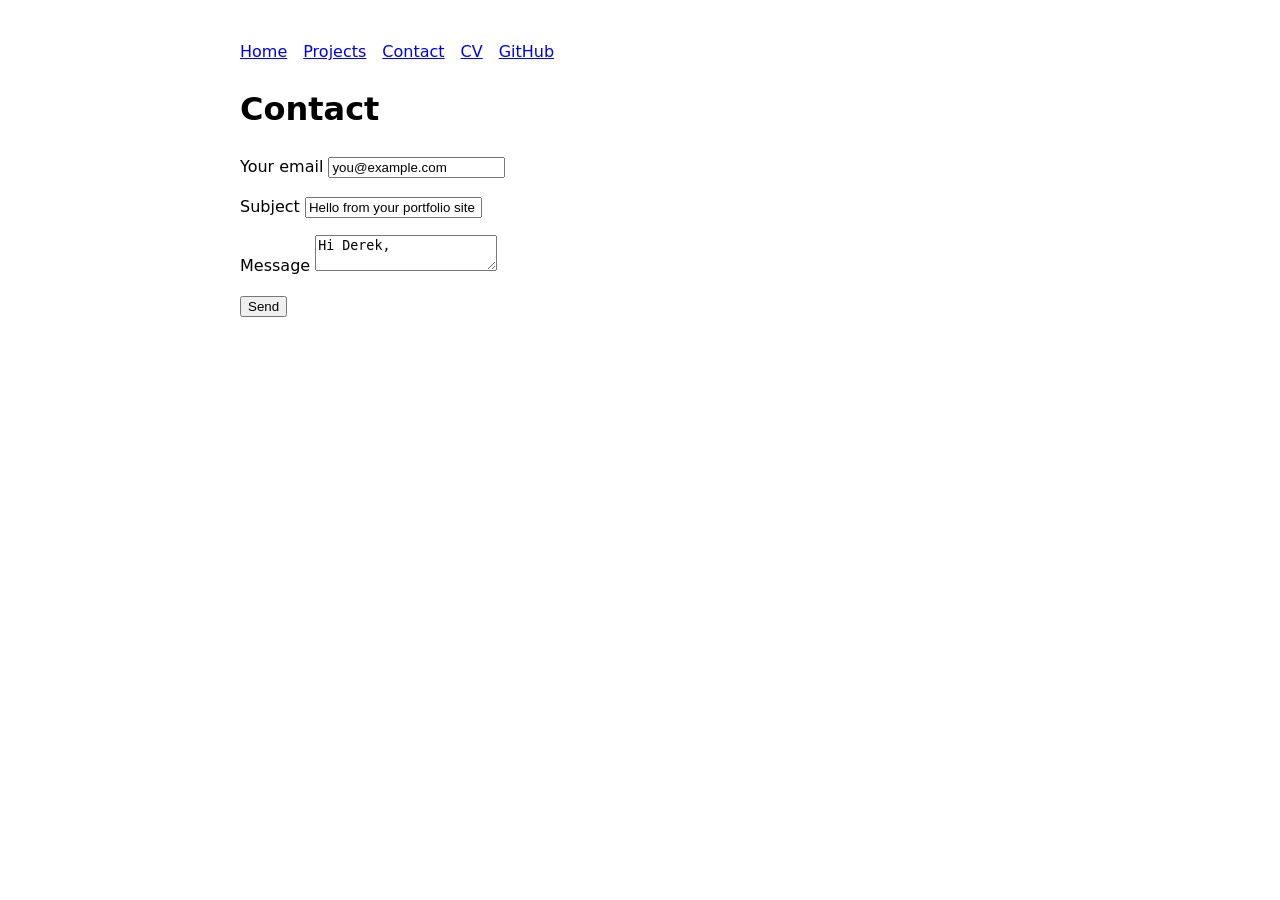
==== contact/index.html @ 03dc99a5 "Lab 1: portfolio site" ====
<!DOCTYPE html>
<html lang="en">
  <head>
    <meta charset="UTF-8" />
    <meta name="viewport" content="width=device-width, initial-scale=1.0" />
    <title>Derek Pham: Contact</title>
    <link rel="stylesheet" href="../style.css" />
  </head>
  <body>
    <nav>
      <ul>
        <li><a href="../">Home</a></li>
        <li><a href="../projects/">Projects</a></li>
        <li><a href="../contact/">Contact</a></li>
        <li><a href="../cv/">CV</a></li>
        <li><a href="https://github.com/preciseeagle" target="_blank">GitHub</a></li>
      </ul>
    </nav>

    <main>
      <h1>Contact</h1>
      <form action="mailto:your-email@example.com" method="POST" enctype="text/plain">
        <p>
          <label>Your email
            <input type="email" name="email" value="you@example.com" />
          </label>
        </p>
        <p>
          <label>Subject
            <input name="subject" value="Hello from your portfolio site" />
          </label>
        </p>
        <p>
          <label>Message
            <textarea name="body">Hi Derek, </textarea>
          </label>
        </p>
        <button>Send</button>
      </form>
    </main>
  </body>
</html>
---- style.css ----
body {
  font: 100%/1.5 system-ui;
  max-width: 50rem;
  margin-inline: auto;
  padding: 1rem;
}

/* images scale down instead of overflowing on narrow screens */
img {
  max-width: 100%;
  height: auto;
}

/* horizontal nav that wraps when the window gets narrow */
nav ul {
  list-style: none;
  display: flex;
  flex-wrap: wrap;
  gap: 1rem;
  padding: 0;
}
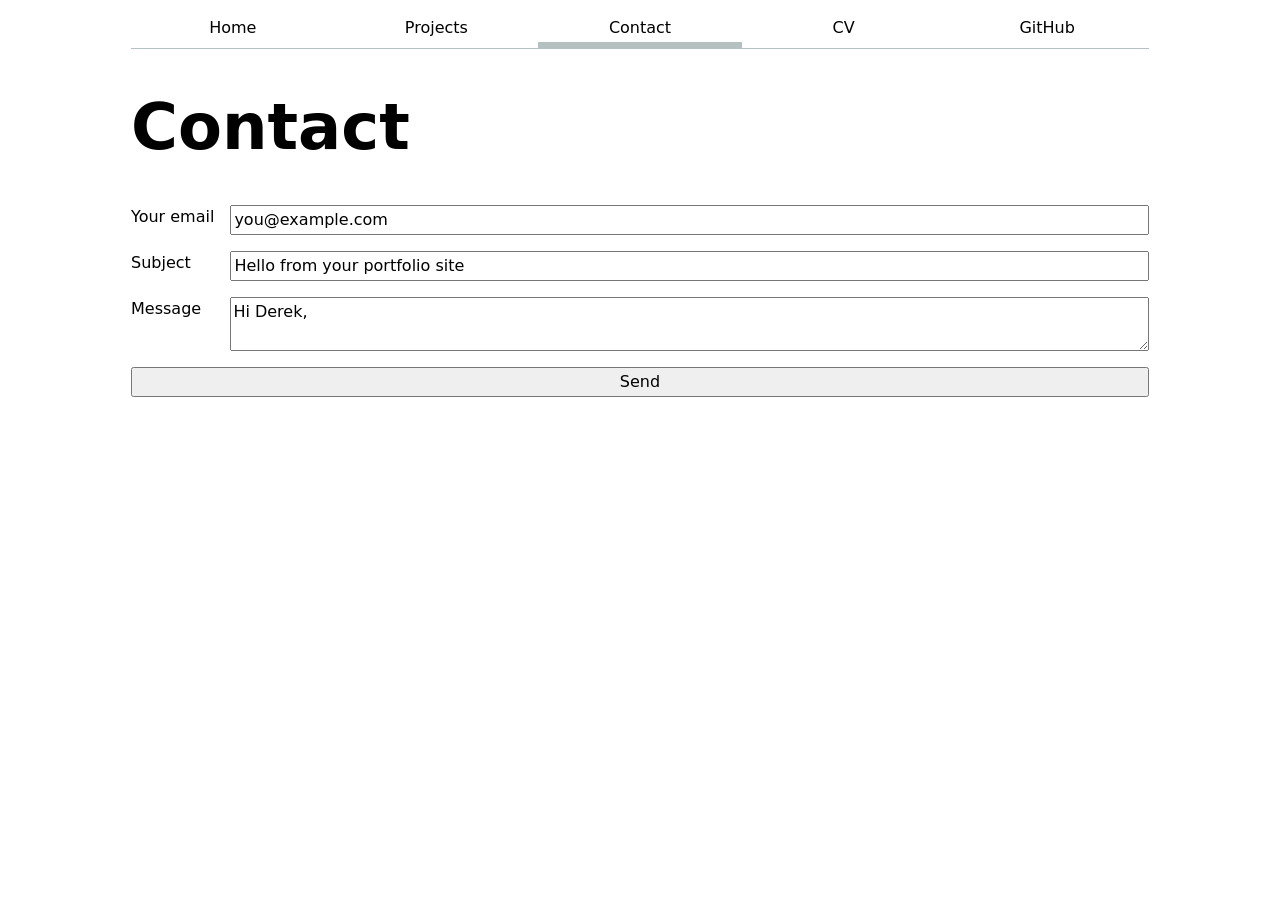
==== commit b6d2cacd: "Lab 2: styling with CSS" ====
--- a/contact/index.html
+++ b/contact/index.html
@@ -11,7 +11,7 @@
       <ul>
         <li><a href="../">Home</a></li>
         <li><a href="../projects/">Projects</a></li>
-        <li><a href="../contact/">Contact</a></li>
+        <li><a href="../contact/" class="current">Contact</a></li>
         <li><a href="../cv/">CV</a></li>
         <li><a href="https://github.com/preciseeagle" target="_blank">GitHub</a></li>
       </ul>
@@ -20,21 +20,18 @@
     <main>
       <h1>Contact</h1>
       <form action="mailto:your-email@example.com" method="POST" enctype="text/plain">
-        <p>
-          <label>Your email
-            <input type="email" name="email" value="you@example.com" />
-          </label>
-        </p>
-        <p>
-          <label>Subject
-            <input name="subject" value="Hello from your portfolio site" />
-          </label>
-        </p>
-        <p>
-          <label>Message
-            <textarea name="body">Hi Derek, </textarea>
-          </label>
-        </p>
+        <label>
+          <span>Your email</span>
+          <input type="email" name="email" value="you@example.com" />
+        </label>
+        <label>
+          <span>Subject</span>
+          <input name="subject" value="Hello from your portfolio site" />
+        </label>
+        <label>
+          <span>Message</span>
+          <textarea name="body">Hi Derek, </textarea>
+        </label>
         <button>Send</button>
       </form>
     </main>
--- a/style.css
+++ b/style.css
@@ -1,21 +1,119 @@
+/* Step 1: Prevent content from getting too wide */
 body {
   font: 100%/1.5 system-ui;
-  max-width: 50rem;
+  max-width: 100ch;
   margin-inline: auto;
-  padding: 1rem;
+  padding-inline: 1em;
 }
 
-/* images scale down instead of overflowing on narrow screens */
+/* Accent color available throughout the document */
+html {
+  --color-accent: oklch(65% 50% 0);
+  accent-color: var(--color-accent);
+}
+
+/* Images scale down instead of overflowing on narrow screens */
 img {
   max-width: 100%;
   height: auto;
 }
 
-/* horizontal nav that wraps when the window gets narrow */
-nav ul {
-  list-style: none;
+/* Headings: tighter leading and balanced line wrapping */
+h1, h2, h3, h4, h5, h6 {
+  line-height: 1.1;
+  text-wrap: balance;
+}
+
+/* Main heading significantly larger for contrast */
+h1 {
+  font-size: 400%;
+}
+
+/* Step 2: Navigation bar styling */
+nav ul,
+nav li {
+  display: contents;
+}
+
+nav {
   display: flex;
-  flex-wrap: wrap;
-  gap: 1rem;
-  padding: 0;
+  margin-bottom: 2em;
+  border-bottom: 1px solid oklch(80% 3% 200);
 }
+
+nav a {
+  flex: 1;
+  text-decoration: none;
+  color: inherit;
+  text-align: center;
+  padding: 0.5em;
+}
+
+nav a.current {
+  border-bottom: 0.4em solid oklch(80% 3% 200);
+  padding-bottom: calc(0.5em - 0.4em);
+}
+
+nav a:hover {
+  border-bottom: 0.4em solid var(--color-accent);
+  padding-bottom: calc(0.5em - 0.4em);
+  background-color: oklch(from var(--color-accent) 95% 5% h);
+}
+
+/* Step 3: Contact form grid layout */
+form {
+  display: grid;
+  grid-template-columns: auto 1fr;
+  gap: 1em;
+}
+
+form label {
+  display: grid;
+  grid-template-columns: subgrid;
+  grid-column: 1 / -1;
+}
+
+form button {
+  grid-column: 1 / -1;
+}
+
+input,
+textarea,
+button {
+  font: inherit;
+}
+
+/* Step 4: Projects responsive grid */
+.projects {
+  display: grid;
+  grid-template-columns: repeat(auto-fill, minmax(15em, 1fr));
+  gap: 1em;
+}
+
+.projects article {
+  display: grid;
+  grid-template-rows: subgrid;
+  grid-row: span 3;
+}
+
+.projects h2 {
+  margin: 0;
+}
+
+/* Step 5: CV styling */
+main > section {
+  margin-block: 2em;
+}
+
+main > section > article {
+  margin-block: 1.5em;
+}
+
+main > section h3 {
+  margin-block-end: 0.25em;
+}
+
+main > section article > header > p {
+  margin-block: 0.25em;
+  color: oklch(50% 0% 0);
+}
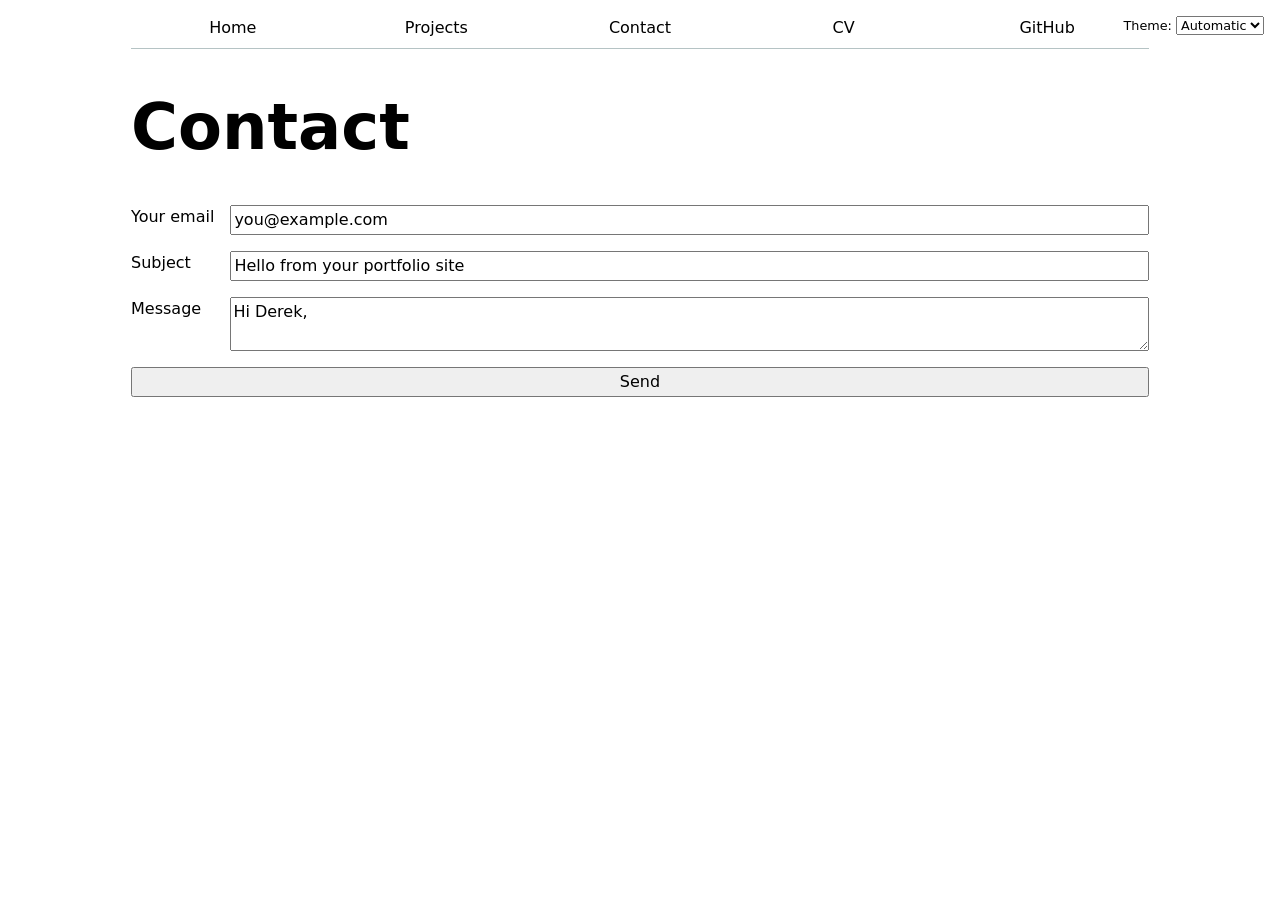
==== commit d9117a68: "Lab 3: JavaScript nav, theme switcher, contact form" ====
--- a/contact/index.html
+++ b/contact/index.html
@@ -5,21 +5,12 @@
     <meta name="viewport" content="width=device-width, initial-scale=1.0" />
     <title>Derek Pham: Contact</title>
     <link rel="stylesheet" href="../style.css" />
+    <script type="module" src="../global.js"></script>
   </head>
   <body>
-    <nav>
-      <ul>
-        <li><a href="../">Home</a></li>
-        <li><a href="../projects/">Projects</a></li>
-        <li><a href="../contact/" class="current">Contact</a></li>
-        <li><a href="../cv/">CV</a></li>
-        <li><a href="https://github.com/preciseeagle" target="_blank">GitHub</a></li>
-      </ul>
-    </nav>
-
     <main>
       <h1>Contact</h1>
-      <form action="mailto:your-email@example.com" method="POST" enctype="text/plain">
+      <form action="mailto:your-email@example.com">
         <label>
           <span>Your email</span>
           <input type="email" name="email" value="you@example.com" />
--- a/style.css
+++ b/style.css
@@ -10,6 +10,7 @@
 html {
   --color-accent: oklch(65% 50% 0);
   accent-color: var(--color-accent);
+  color-scheme: light dark;
 }
 
 /* Images scale down instead of overflowing on narrow screens */
@@ -30,15 +31,11 @@
 }
 
 /* Step 2: Navigation bar styling */
-nav ul,
-nav li {
-  display: contents;
-}
-
 nav {
   display: flex;
   margin-bottom: 2em;
-  border-bottom: 1px solid oklch(80% 3% 200);
+  --border-color: oklch(50% 10% 200 / 40%);
+  border-bottom: 1px solid var(--border-color);
 }
 
 nav a {
@@ -50,14 +47,14 @@
 }
 
 nav a.current {
-  border-bottom: 0.4em solid oklch(80% 3% 200);
+  border-bottom: 0.4em solid var(--border-color);
   padding-bottom: calc(0.5em - 0.4em);
 }
 
 nav a:hover {
   border-bottom: 0.4em solid var(--color-accent);
   padding-bottom: calc(0.5em - 0.4em);
-  background-color: oklch(from var(--color-accent) 95% 5% h);
+  background-color: color-mix(in oklch, var(--color-accent), canvas 85%);
 }
 
 /* Step 3: Contact form grid layout */
@@ -79,7 +76,8 @@
 
 input,
 textarea,
-button {
+button,
+select {
   font: inherit;
 }
 
@@ -117,3 +115,11 @@
   margin-block: 0.25em;
   color: oklch(50% 0% 0);
 }
+
+/* Step 4: Color scheme switcher */
+.color-scheme {
+  position: absolute;
+  top: 1rem;
+  right: 1rem;
+  font-size: 80%;
+}
